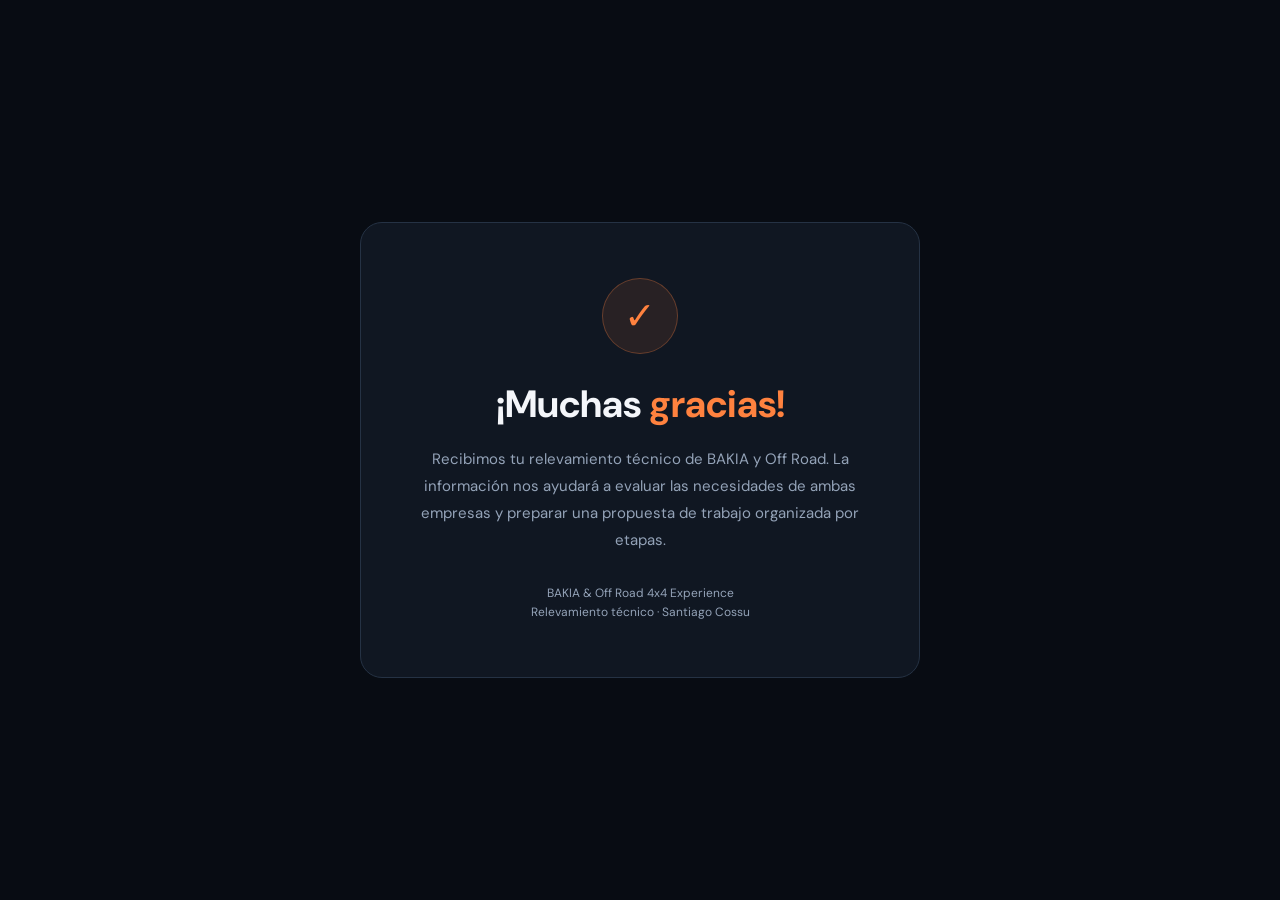
==== gracias.html @ f3103d8b "Update gracias.html" ====
<!doctype html>
<html lang="es">
  <head>
    <meta charset="UTF-8" />
    <meta name="viewport" content="width=device-width, initial-scale=1.0" />
    <meta name="robots" content="noindex, nofollow" />
    <title>¡Gracias! | BAKIA</title>
    <link rel="preconnect" href="https://fonts.googleapis.com" />
    <link rel="preconnect" href="https://fonts.gstatic.com" crossorigin />
    <link
      href="https://fonts.googleapis.com/css2?family=DM+Sans:wght@400;500;600;700;800&display=swap"
      rel="stylesheet"
    />
    <link rel="stylesheet" href="style.css" />
    <style>
      .thanks-container {
        min-height: 100vh;
        display: flex;
        align-items: center;
        justify-content: center;
        padding: 24px;
      }

      .thanks-card {
        width: 100%;
        max-width: 560px;
        padding: 55px 35px;
        background: var(--surface);
        border: 1px solid var(--border);
        border-radius: 22px;
        text-align: center;
      }

      .thanks-icon {
        width: 76px;
        height: 76px;
        display: grid;
        place-items: center;
        margin: 0 auto 28px;
        background: rgba(255, 130, 63, 0.1);
        border: 1px solid rgba(255, 130, 63, 0.3);
        border-radius: 50%;
        color: var(--primary);
        font-size: 38px;
      }

      .thanks-card h1 {
        font-size: clamp(28px, 5vw, 38px);
        margin-bottom: 18px;
        line-height: 1.2;
      }

      .thanks-card h1 span {
        color: var(--primary);
      }

      .thanks-card p {
        color: var(--muted);
        font-size: 15px;
        line-height: 1.8;
        margin-bottom: 30px;
      }

      .thanks-footer {
        font-size: 12px;
        color: var(--muted);
      }
    </style>
  </head>
  <body>
    <main class="thanks-container">
      <section class="thanks-card">
        <div class="thanks-icon" aria-hidden="true">✓</div>

        <h1>¡Muchas <span>gracias!</span></h1>

        <p>
          Recibimos tu relevamiento técnico de BAKIA y Off Road. La información
          nos ayudará a evaluar las necesidades de ambas empresas y preparar una
          propuesta de trabajo organizada por etapas.
        </p>

        <div class="thanks-footer">
          BAKIA & Off Road 4x4 Experience
          <br />
          Relevamiento técnico · Santiago Cossu
        </div>
      </section>
    </main>
  </body>
</html>
---- style.css ----
:root {
  --bg: #080c13;
  --surface: #101722;
  --surface-hover: #172130;
  --border: #253244;

  --text: #f4f6fa;
  --muted: #94a3b8;

  --primary: #ff823f;
  --primary-hover: #ff9b66;

  --radius: 18px;
  --transition: 0.25s ease;
}

* {
  box-sizing: border-box;
  margin: 0;
  padding: 0;
}

html {
  scroll-behavior: smooth;
}

body {
  min-height: 100vh;
  background: var(--bg);
  color: var(--text);
  font-family: "DM Sans", sans-serif;
  line-height: 1.6;
  overflow-x: hidden;
}

button,
input,
textarea,
select {
  font: inherit;
}

button {
  cursor: pointer;
}

.background-glow {
  position: fixed;
  width: 550px;
  height: 550px;
  border-radius: 50%;
  filter: blur(130px);
  pointer-events: none;
  opacity: 0.11;
  z-index: -1;
}

.glow-one {
  background: #ff823f;
  top: -250px;
  right: -250px;
}

.glow-two {
  background: #285ba8;
  bottom: -250px;
  left: -250px;
}

.container {
  width: min(100% - 40px, 900px);
  margin: 0 auto;
}

/* HEADER */

.header {
  display: flex;
  justify-content: space-between;
  align-items: center;
  padding: 30px 0;
  border-bottom: 1px solid var(--border);
}

.brand {
  display: flex;
  align-items: center;
  gap: 12px;
}

.brand-icon {
  display: grid;
  place-items: center;
  width: 46px;
  height: 46px;
  border-radius: 13px;
  background: linear-gradient(135deg, #ff823f, #f35b24);
  color: #101010;
  font-size: 25px;
  font-weight: 800;
}

.brand-name,
.brand-subtitle {
  display: block;
}

.brand-name {
  font-size: 17px;
  font-weight: 800;
  letter-spacing: 2px;
}

.brand-subtitle {
  font-size: 11px;
  color: var(--muted);
}

.header-badge {
  padding: 8px 14px;
  border: 1px solid rgba(255, 130, 63, 0.3);
  border-radius: 30px;
  color: var(--primary);
  background: rgba(255, 130, 63, 0.07);
  font-size: 12px;
  font-weight: 600;
}

/* HERO */

.hero {
  text-align: center;
  padding: 75px 0 55px;
}

.eyebrow {
  color: var(--primary);
  font-size: 11px;
  font-weight: 800;
  letter-spacing: 2.5px;
  margin-bottom: 20px;
}

.hero h1 {
  max-width: 750px;
  margin: 0 auto 22px;
  font-size: clamp(34px, 5vw, 56px);
  line-height: 1.12;
  letter-spacing: -2px;
  font-weight: 800;
}

.hero h1 span {
  color: var(--primary);
}

.hero > p {
  max-width: 650px;
  margin: auto;
  color: var(--muted);
  font-size: 16px;
}

.hero-info {
  display: flex;
  justify-content: center;
  gap: 55px;
  margin-top: 45px;
}

.hero-info div {
  display: flex;
  flex-direction: column;
}

.hero-info strong {
  font-size: 24px;
  font-weight: 800;
}

.hero-info span {
  font-size: 12px;
  color: var(--muted);
}

/* PROGRESO */

.progress-card {
  background: var(--surface);
  border: 1px solid var(--border);
  border-radius: var(--radius);
  padding: 25px;
  margin-bottom: 24px;
}

.progress-header {
  display: flex;
  justify-content: space-between;
  align-items: center;
  gap: 20px;
  margin-bottom: 20px;
}

.progress-label {
  font-size: 15px;
  font-weight: 700;
}

.progress-header p {
  color: var(--muted);
  font-size: 12px;
  margin-top: 4px;
}

#progressText {
  color: var(--primary);
  white-space: nowrap;
  font-size: 15px;
}

.progress-track {
  height: 9px;
  background: #263242;
  border-radius: 20px;
  overflow: hidden;
}

#progressFill {
  width: 0%;
  height: 100%;
  border-radius: inherit;
  background: linear-gradient(90deg, #ff823f, #ffb071);
  transition: width 0.35s ease;
}

/* SECCIONES */

.form-section {
  background: var(--surface);
  border: 1px solid var(--border);
  border-radius: var(--radius);
  padding: 35px;
  margin-bottom: 24px;
  transition: border-color var(--transition);
}

.form-section:hover {
  border-color: #35465c;
}

.section-heading {
  display: flex;
  align-items: flex-start;
  gap: 18px;
  margin-bottom: 30px;
  padding-bottom: 25px;
  border-bottom: 1px solid var(--border);
}

.section-number {
  display: grid;
  place-items: center;
  flex-shrink: 0;
  width: 44px;
  height: 44px;
  background: rgba(255, 130, 63, 0.09);
  color: var(--primary);
  border: 1px solid rgba(255, 130, 63, 0.2);
  border-radius: 12px;
  font-weight: 800;
  font-size: 15px;
}

.section-heading h2 {
  font-size: 22px;
  font-weight: 800;
  line-height: 1.3;
  letter-spacing: -0.5px;
}

.section-heading p {
  margin-top: 5px;
  font-size: 13px;
  color: var(--muted);
}

/* CAMPOS */

.field {
  display: flex;
  flex-direction: column;
  gap: 9px;
  margin-bottom: 22px;
}

.field:last-child {
  margin-bottom: 0;
}

.field label {
  font-size: 14px;
  font-weight: 600;
}

.required {
  color: var(--primary);
}

.optional {
  font-size: 12px;
  font-weight: 400;
  color: var(--muted);
}

.question {
  margin-bottom: 30px;
}

.question:last-child {
  margin-bottom: 0;
}

.question label {
  display: block;
  font-size: 15px;
  font-weight: 600;
  margin-bottom: 12px;
  line-height: 1.55;
}

.question-number {
  color: var(--primary);
  margin-right: 7px;
  font-weight: 800;
}

input,
textarea,
select {
  width: 100%;
  background: #0b111a;
  border: 1px solid #2b394c;
  color: var(--text);
  border-radius: 11px;
  padding: 14px 16px;
  font-size: 14px;
  outline: none;
  transition: var(--transition);
}

input::placeholder,
textarea::placeholder {
  color: #69788b;
}

input:hover,
textarea:hover,
select:hover {
  border-color: #455770;
}

input:focus,
textarea:focus,
select:focus {
  border-color: var(--primary);
  box-shadow: 0 0 0 3px rgba(255, 130, 63, 0.1);
}

textarea {
  resize: vertical;
  min-height: 95px;
}

select {
  cursor: pointer;
  appearance: none;
  padding-right: 42px;

  background-image:
    linear-gradient(45deg, transparent 50%, #94a3b8 50%),
    linear-gradient(135deg, #94a3b8 50%, transparent 50%);

  background-position:
    calc(100% - 21px) 50%,
    calc(100% - 15px) 50%;

  background-size: 6px 6px;
  background-repeat: no-repeat;
}

select option {
  background: #101722;
  color: white;
}

/* AVISO */

.notice {
  background: rgba(255, 130, 63, 0.06);
  border: 1px solid rgba(255, 130, 63, 0.2);
  border-radius: 12px;
  padding: 18px;
  margin-bottom: 28px;
}

.notice strong {
  color: var(--primary);
  font-size: 13px;
}

.notice p {
  color: var(--muted);
  font-size: 13px;
  margin-top: 7px;
}

/* ACCIONES */

.form-actions {
  padding: 30px;
  border: 1px solid var(--border);
  border-radius: var(--radius);
  background: var(--surface);
}

.privacy-text {
  color: var(--muted);
  font-size: 12px;
  margin-bottom: 25px;
}

.action-buttons {
  display: flex;
  justify-content: space-between;
  gap: 15px;
}

.btn-primary,
.btn-secondary {
  border-radius: 11px;
  padding: 14px 25px;
  font-size: 14px;
  font-weight: 800;
  transition: var(--transition);
}

.btn-primary {
  border: 1px solid var(--primary);
  background: var(--primary);
  color: #111;
  display: flex;
  align-items: center;
  justify-content: center;
  gap: 12px;
}

.btn-primary:hover {
  background: var(--primary-hover);
  transform: translateY(-2px);
}

.btn-primary:disabled {
  opacity: 0.6;
  cursor: wait;
  transform: none;
}

.btn-secondary {
  border: 1px solid var(--border);
  background: transparent;
  color: var(--text);
}

.btn-secondary:hover {
  background: var(--surface-hover);
}

.form-message {
  margin-top: 15px;
  font-size: 13px;
  color: var(--primary);
}

.form-message:empty {
  display: none;
}

/* FOOTER */

.footer {
  display: flex;
  justify-content: space-between;
  align-items: center;
  gap: 20px;
  padding: 35px 0;
  color: var(--muted);
  font-size: 12px;
}

/* RESPONSIVE */

@media (max-width: 768px) {
  .container {
    width: min(100% - 28px, 900px);
  }

  .header {
    padding: 20px 0;
  }

  .header-badge {
    font-size: 10px;
    padding: 7px 10px;
  }

  .hero {
    padding: 55px 0 40px;
  }

  .hero h1 {
    letter-spacing: -1px;
  }

  .hero > p {
    font-size: 14px;
  }

  .hero-info {
    gap: 25px;
    margin-top: 35px;
  }

  .hero-info strong {
    font-size: 20px;
  }

  .form-section {
    padding: 24px 20px;
  }

  .section-heading {
    gap: 12px;
  }

  .section-heading h2 {
    font-size: 19px;
  }

  .section-number {
    width: 39px;
    height: 39px;
  }

  .question label {
    font-size: 14px;
  }

  .progress-card {
    padding: 20px;
  }

  .form-actions {
    padding: 22px;
  }

  .footer {
    flex-direction: column;
    text-align: center;
    gap: 8px;
  }
}

@media (max-width: 480px) {
  .brand-icon {
    width: 40px;
    height: 40px;
  }

  .brand-name {
    font-size: 15px;
  }

  .hero-info {
    gap: 15px;
  }

  .hero-info strong {
    font-size: 18px;
  }

  .hero-info span {
    font-size: 10px;
  }

  .progress-header {
    align-items: flex-start;
  }

  .action-buttons {
    flex-direction: column-reverse;
  }

  .btn-primary,
  .btn-secondary {
    width: 100%;
  }
}

@media (prefers-reduced-motion: reduce) {
  *,
  *::before,
  *::after {
    scroll-behavior: auto !important;
    transition-duration: 0.01ms !important;
  }
}
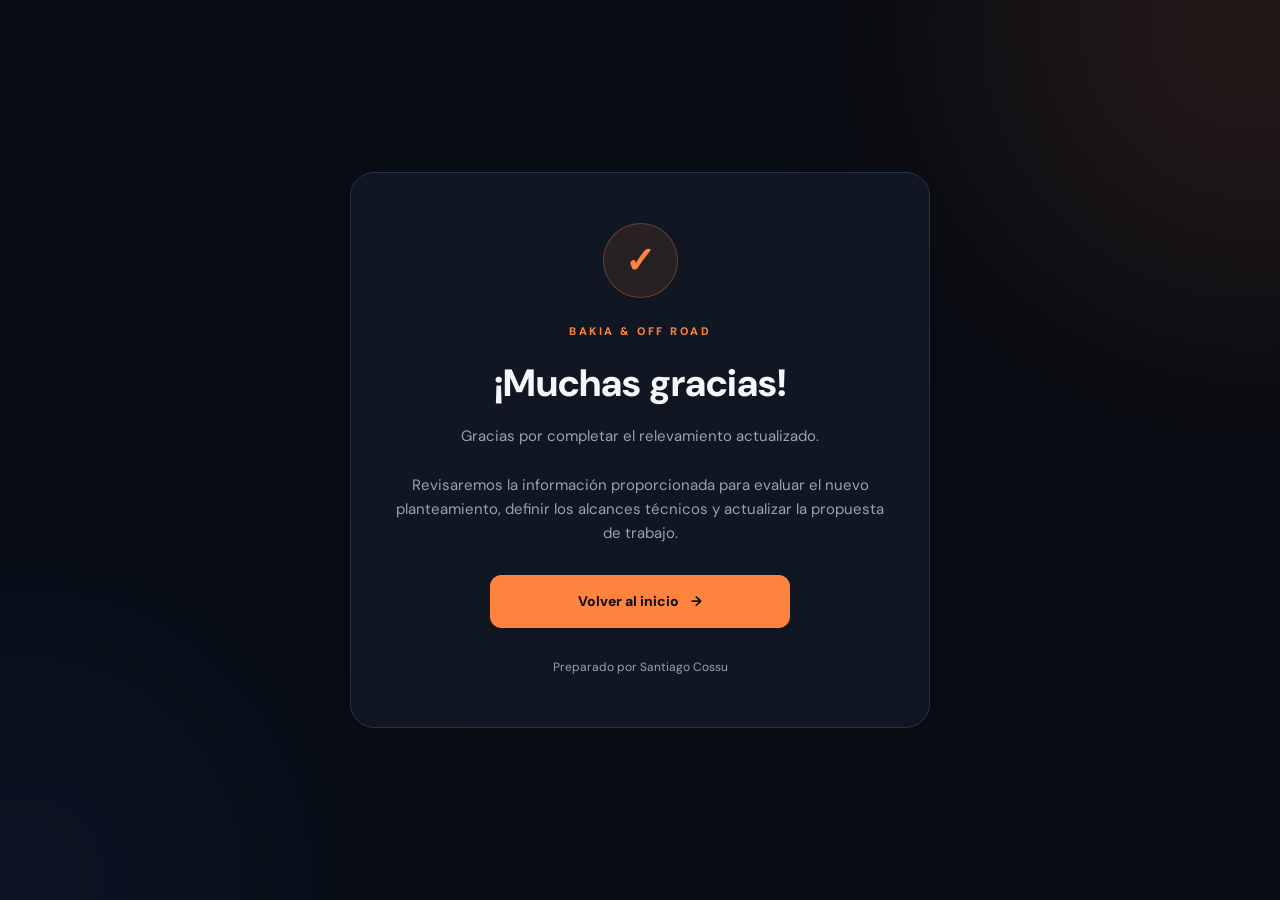
==== commit 937767e6: "Update gracias.html" ====
--- a/gracias.html
+++ b/gracias.html
@@ -1,91 +1,76 @@
 <!doctype html>
 <html lang="es">
-  <head>
-    <meta charset="UTF-8" />
-    <meta name="viewport" content="width=device-width, initial-scale=1.0" />
-    <meta name="robots" content="noindex, nofollow" />
-    <title>¡Gracias! | BAKIA</title>
-    <link rel="preconnect" href="https://fonts.googleapis.com" />
-    <link rel="preconnect" href="https://fonts.gstatic.com" crossorigin />
-    <link
-      href="https://fonts.googleapis.com/css2?family=DM+Sans:wght@400;500;600;700;800&display=swap"
-      rel="stylesheet"
-    />
-    <link rel="stylesheet" href="style.css" />
-    <style>
-      .thanks-container {
-        min-height: 100vh;
-        display: flex;
-        align-items: center;
-        justify-content: center;
-        padding: 24px;
-      }
 
-      .thanks-card {
-        width: 100%;
-        max-width: 560px;
-        padding: 55px 35px;
-        background: var(--surface);
-        border: 1px solid var(--border);
-        border-radius: 22px;
-        text-align: center;
-      }
+<head>
 
-      .thanks-icon {
-        width: 76px;
-        height: 76px;
-        display: grid;
-        place-items: center;
-        margin: 0 auto 28px;
-        background: rgba(255, 130, 63, 0.1);
-        border: 1px solid rgba(255, 130, 63, 0.3);
-        border-radius: 50%;
-        color: var(--primary);
-        font-size: 38px;
-      }
+  <meta charset="UTF-8" />
 
-      .thanks-card h1 {
-        font-size: clamp(28px, 5vw, 38px);
-        margin-bottom: 18px;
-        line-height: 1.2;
-      }
+  <meta
+    name="viewport"
+    content="width=device-width, initial-scale=1.0"
+  />
 
-      .thanks-card h1 span {
-        color: var(--primary);
-      }
+  <meta name="robots" content="noindex, nofollow" />
 
-      .thanks-card p {
-        color: var(--muted);
-        font-size: 15px;
-        line-height: 1.8;
-        margin-bottom: 30px;
-      }
+  <title>Gracias | BAKIA & Off Road</title>
 
-      .thanks-footer {
-        font-size: 12px;
-        color: var(--muted);
-      }
-    </style>
-  </head>
-  <body>
-    <main class="thanks-container">
-      <section class="thanks-card">
-        <div class="thanks-icon" aria-hidden="true">✓</div>
+  <link rel="preconnect" href="https://fonts.googleapis.com" />
 
-        <h1>¡Muchas <span>gracias!</span></h1>
+  <link
+    rel="preconnect"
+    href="https://fonts.gstatic.com"
+    crossorigin
+  />
 
-        <p>
-          Recibimos tu relevamiento técnico de BAKIA y Off Road. La información
-          nos ayudará a evaluar las necesidades de ambas empresas y preparar una
-          propuesta de trabajo organizada por etapas.
-        </p>
+  <link
+    href="https://fonts.googleapis.com/css2?family=DM+Sans:wght@400;500;600;700;800&display=swap"
+    rel="stylesheet"
+  />
 
-        <div class="thanks-footer">
-          BAKIA & Off Road 4x4 Experience
-          <br />
-          Relevamiento técnico · Santiago Cossu
-        </div>
-      </section>
-    </main>
-  </body>
+  <link rel="stylesheet" href="style.css" />
+
+</head>
+
+<body>
+
+  <div class="background-glow glow-one"></div>
+  <div class="background-glow glow-two"></div>
+
+  <main class="thanks-page">
+
+    <section class="thanks-card">
+
+      <div class="thanks-icon" aria-hidden="true">✓</div>
+
+      <div class="eyebrow">
+        BAKIA & OFF ROAD
+      </div>
+
+      <h1>¡Muchas gracias!</h1>
+
+      <p>
+        Gracias por completar el relevamiento actualizado.
+      </p>
+
+      <p>
+        Revisaremos la información proporcionada para evaluar
+        el nuevo planteamiento, definir los alcances técnicos
+        y actualizar la propuesta de trabajo.
+      </p>
+
+      <a href="index.html" class="btn-primary">
+        Volver al inicio
+        <span aria-hidden="true">→</span>
+      </a>
+
+      <div class="thanks-footer">
+        Preparado por Santiago Cossu
+      </div>
+
+    </section>
+
+  </main>
+
+</body>
+
 </html>
--- a/style.css
+++ b/style.css
@@ -22,6 +22,7 @@
 
 html {
   scroll-behavior: smooth;
+  color-scheme: dark;
 }
 
 body {
@@ -31,6 +32,7 @@
   font-family: "DM Sans", sans-serif;
   line-height: 1.6;
   overflow-x: hidden;
+  isolation: isolate;
 }
 
 button,
@@ -155,7 +157,7 @@
 }
 
 .hero > p {
-  max-width: 650px;
+  max-width: 680px;
   margin: auto;
   color: var(--muted);
   font-size: 16px;
@@ -179,6 +181,72 @@
 }
 
 .hero-info span {
+  font-size: 12px;
+  color: var(--muted);
+}
+
+/* NUEVO PLANTEAMIENTO */
+
+.strategy-card {
+  padding: 30px;
+  margin-bottom: 24px;
+  background: linear-gradient(
+    135deg,
+    rgba(255, 130, 63, 0.08),
+    var(--surface) 65%
+  );
+  border: 1px solid rgba(255, 130, 63, 0.25);
+  border-radius: var(--radius);
+}
+
+.strategy-card .eyebrow {
+  margin-bottom: 10px;
+}
+
+.strategy-card h2 {
+  font-size: 23px;
+  font-weight: 800;
+  margin-bottom: 22px;
+}
+
+.strategy-grid {
+  display: grid;
+  grid-template-columns: 1fr 1fr;
+  gap: 16px;
+}
+
+.strategy-item {
+  padding: 22px;
+  background: #0b111a;
+  border: 1px solid var(--border);
+  border-radius: 14px;
+}
+
+.strategy-label {
+  display: block;
+  font-size: 12px;
+  letter-spacing: 2px;
+  font-weight: 800;
+  color: var(--muted);
+  margin-bottom: 8px;
+}
+
+.strategy-item strong {
+  display: block;
+  font-size: 32px;
+  line-height: 1.2;
+  color: var(--primary);
+  font-weight: 800;
+  margin-bottom: 12px;
+}
+
+.strategy-item p {
+  color: var(--muted);
+  font-size: 13px;
+}
+
+.strategy-note {
+  margin-top: 18px;
   font-size: 12px;
   color: var(--muted);
 }
@@ -350,7 +418,7 @@
 
 input::placeholder,
 textarea::placeholder {
-  color: #69788b;
+  color: #8190a3;
 }
 
 input:hover,
@@ -393,7 +461,11 @@
   color: white;
 }
 
-/* AVISO */
+.honeypot {
+  display: none !important;
+}
+
+/* AVISOS */
 
 .notice {
   background: rgba(255, 130, 63, 0.06);
@@ -442,6 +514,7 @@
   font-size: 14px;
   font-weight: 800;
   transition: var(--transition);
+  text-decoration: none;
 }
 
 .btn-primary {
@@ -475,6 +548,12 @@
   background: var(--surface-hover);
 }
 
+button:focus-visible,
+a:focus-visible {
+  outline: 2px solid var(--primary);
+  outline-offset: 4px;
+}
+
 .form-message {
   margin-top: 15px;
   font-size: 13px;
@@ -497,6 +576,63 @@
   font-size: 12px;
 }
 
+/* PÁGINA DE GRACIAS */
+
+.thanks-page {
+  min-height: 100vh;
+  display: grid;
+  place-items: center;
+  padding: 25px;
+}
+
+.thanks-card {
+  width: 100%;
+  max-width: 580px;
+  padding: 50px 35px;
+  background: var(--surface);
+  border: 1px solid var(--border);
+  border-radius: 24px;
+  text-align: center;
+}
+
+.thanks-icon {
+  display: grid;
+  place-items: center;
+  width: 75px;
+  height: 75px;
+  margin: 0 auto 25px;
+  border-radius: 50%;
+  color: var(--primary);
+  background: rgba(255, 130, 63, 0.1);
+  border: 1px solid rgba(255, 130, 63, 0.3);
+  font-size: 36px;
+  font-weight: 800;
+}
+
+.thanks-card h1 {
+  font-size: clamp(28px, 5vw, 38px);
+  line-height: 1.2;
+  font-weight: 800;
+  margin-bottom: 18px;
+}
+
+.thanks-card p {
+  font-size: 15px;
+  color: var(--muted);
+  margin-bottom: 25px;
+}
+
+.thanks-card .btn-primary {
+  max-width: 300px;
+  margin: 30px auto 0;
+}
+
+.thanks-footer {
+  margin-top: 30px;
+  color: var(--muted);
+  font-size: 12px;
+}
+
 /* RESPONSIVE */
 
 @media (max-width: 768px) {
@@ -534,6 +670,18 @@
     font-size: 20px;
   }
 
+  .strategy-card {
+    padding: 24px 20px;
+  }
+
+  .strategy-card h2 {
+    font-size: 20px;
+  }
+
+  .strategy-item {
+    padding: 18px;
+  }
+
   .form-section {
     padding: 24px 20px;
   }
@@ -553,6 +701,12 @@
 
   .question label {
     font-size: 14px;
+  }
+
+  input,
+  textarea,
+  select {
+    font-size: 16px;
   }
 
   .progress-card {
@@ -592,6 +746,14 @@
     font-size: 10px;
   }
 
+  .strategy-grid {
+    grid-template-columns: 1fr;
+  }
+
+  .strategy-item strong {
+    font-size: 28px;
+  }
+
   .progress-header {
     align-items: flex-start;
   }
@@ -603,6 +765,10 @@
   .btn-primary,
   .btn-secondary {
     width: 100%;
+  }
+
+  .thanks-card {
+    padding: 35px 22px;
   }
 }
 
